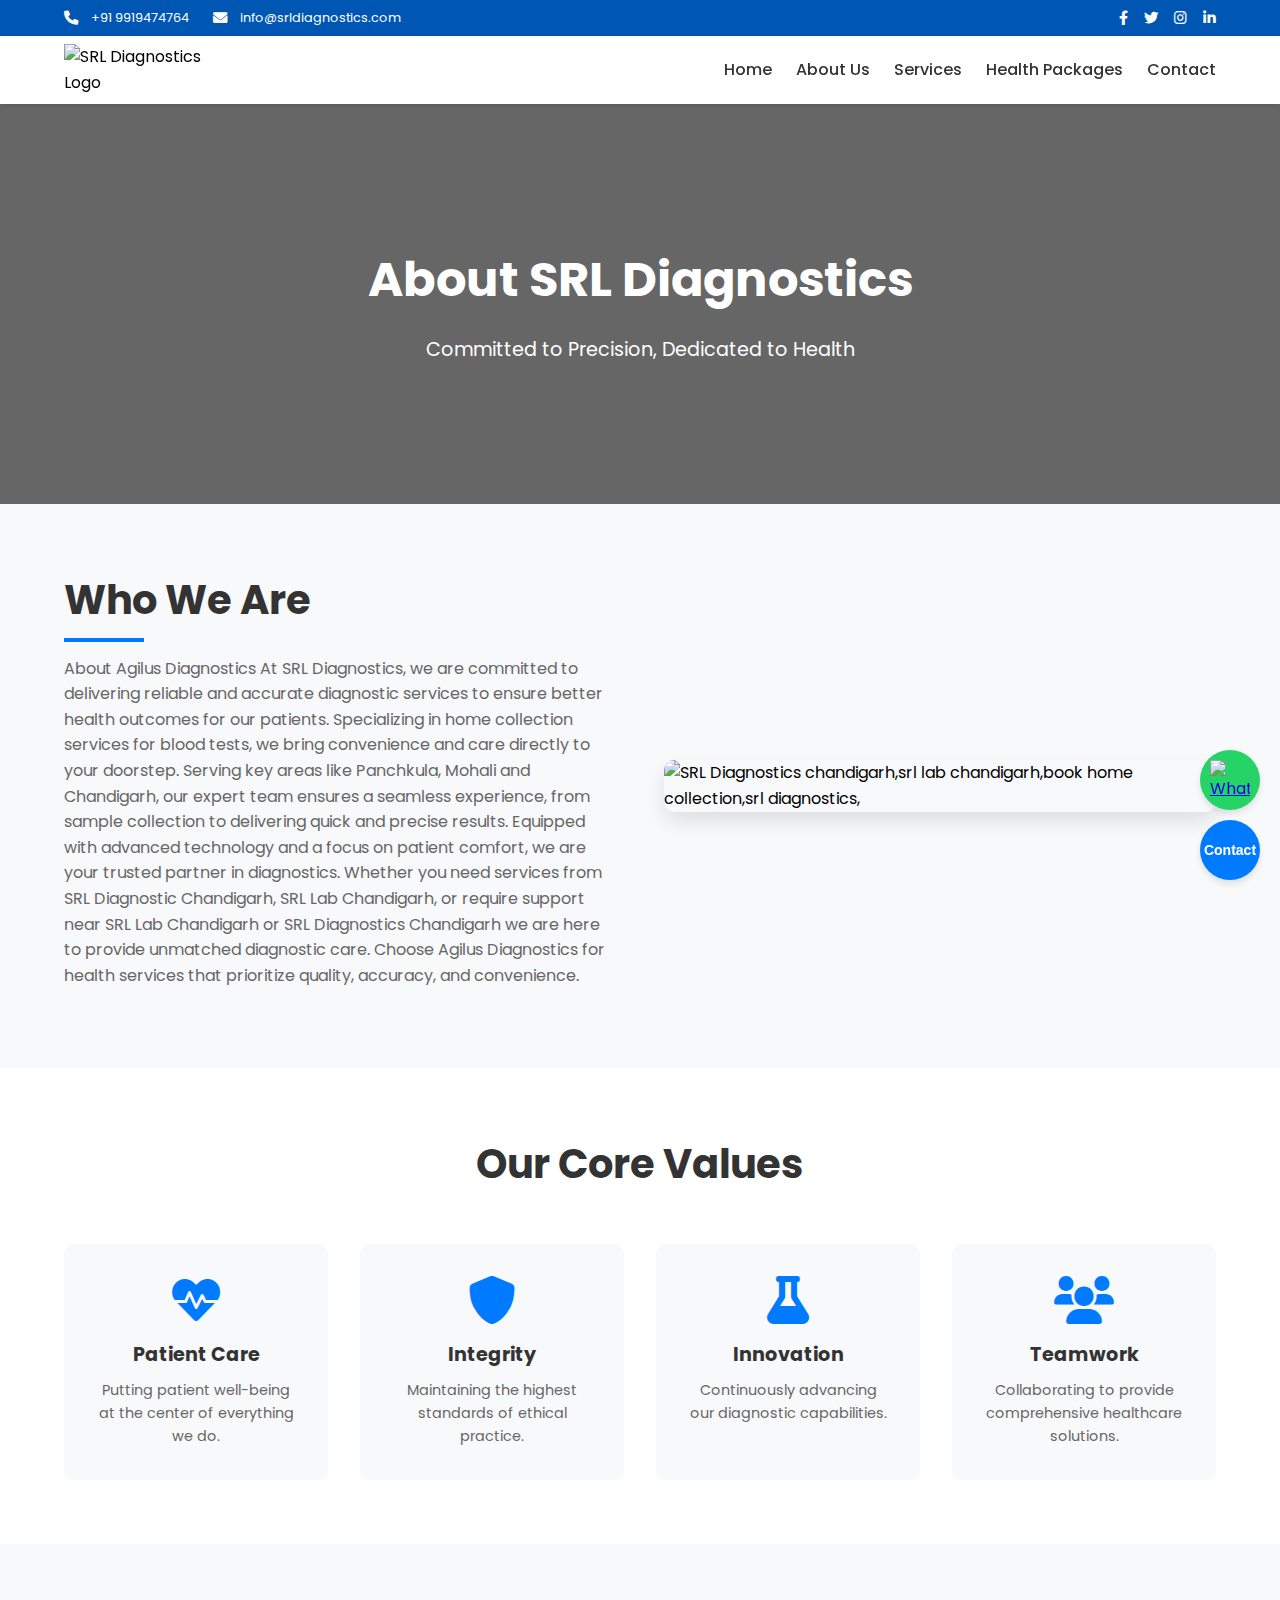
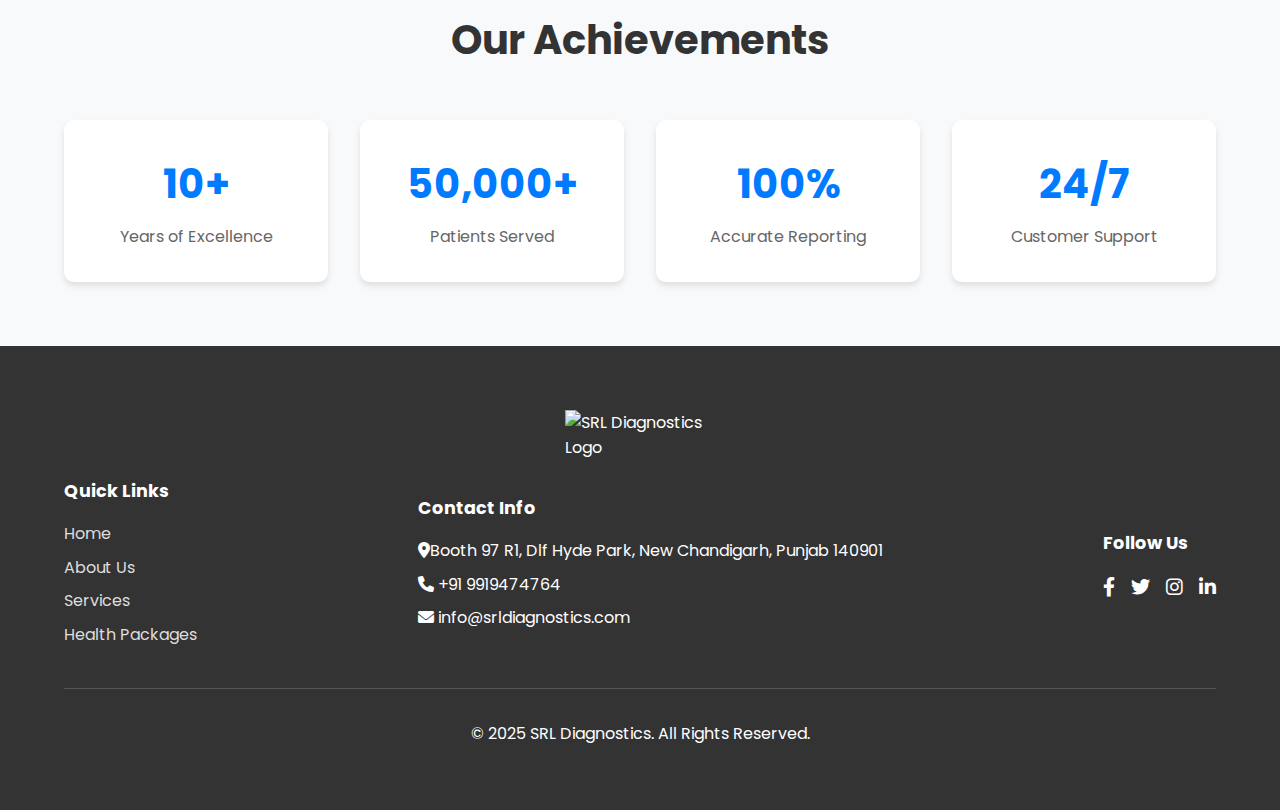
==== about.html @ 5b449fba "Add files via upload" ====
<!DOCTYPE html>
<html lang="en">
<head>
    <meta charset="UTF-8">
    <meta name="viewport" content="width=device-width, initial-scale=1.0">
    <title>About SRL Diagnostics</title>
    <link rel="shortcut icon" href="./Images/logo.jpg" type="image/x-icon">
    <link rel="stylesheet" href="styles.css">
    <link rel="stylesheet" href="https://cdnjs.cloudflare.com/ajax/libs/font-awesome/6.0.0/css/all.min.css">
    <link href="https://fonts.googleapis.com/css2?family=Poppins:wght@300;400;500;600;700&display=swap" rel="stylesheet">
</head>
<body>
    <div class="floating-buttons">
        <!-- WhatsApp Button -->
        <a href="https://wa.me/917007724535" target="_blank" class="floating-button whatsapp" title="Chat on WhatsApp">
          <img src="https://img.icons8.com/fluency/48/000000/whatsapp.png" alt="WhatsApp">
        </a>
      
        <!-- Contact Button -->
        <button  href="tel:+917007724535" class="floating-button contact" title="Contact Us">
          Contact
        </button>
      </div>
      
    <div class="top-bar">
        <div class="contact-info">
            <span><i class="fas fa-phone"></i> +91 9919474764</span>
            <span><i class="fas fa-envelope"></i> info@srldiagnostics.com</span>
        </div>
        <div class="social-icons">
            <a href="#"><i class="fab fa-facebook-f"></i></a>
            <a href="#"><i class="fab fa-twitter"></i></a>
            <a href="#"><i class="fab fa-instagram"></i></a>
            <a href="#"><i class="fab fa-linkedin-in"></i></a>
        </div>
    </div>

    <nav class="navbar">
        <div class="logo">
            <img src="./Images/logo.jpg" alt="SRL Diagnostics Logo">
        </div>
        <div class="nav-links">
            <ul>
                <li><a href="index.html">Home</a></li>
                <li><a href="about.html" class="active">About Us</a></li>
                <li><a href="services.html">Services</a></li>
                <li><a href="#packages">Health Packages</a></li>
                <li><a href="contact.html">Contact</a></li>
            </ul>
        </div>
        <div class="hamburger">
            <div class="bar"></div>
            <div class="bar"></div>
            <div class="bar"></div>
        </div>
    </nav>

    <section class="about-hero">
        <div class="about-hero-content">
            <h1>About SRL Diagnostics</h1>
            <p>Committed to Precision, Dedicated to Health</p>
        </div>
    </section>

    <section class="about-intro">
        <div class="about-content">
            <div class="about-text">
                <h2>Who We Are</h2>
                <p>About Agilus Diagnostics

                    At SRL Diagnostics, we are committed to delivering reliable and accurate diagnostic services to ensure better health outcomes for our patients. Specializing in home collection services for blood tests, we bring convenience and care directly to your doorstep.
                    
                    Serving key areas like Panchkula, Mohali and Chandigarh, our expert team ensures a seamless experience, from sample collection to delivering quick and precise results. Equipped with advanced technology and a focus on patient comfort, we are your trusted partner in diagnostics.
                    
                    Whether you need services from SRL Diagnostic Chandigarh, SRL Lab Chandigarh, or require support near SRL Lab Chandigarh or SRL Diagnostics Chandigarh we are here to provide unmatched diagnostic care. Choose Agilus Diagnostics for health services that prioritize quality, accuracy, and convenience.</p>
            </div>
            <div class="about-image">
                <img src="./Images/WhatsApp Image 2025-03-01 at 3.21.37 PM.jpeg" alt="SRL Diagnostics chandigarh,srl lab chandigarh,book home collection,srl diagnostics,">
            </div>
        </div>
    </section>

    <section class="about-values">
        <div class="values-container">
            <h2>Our Core Values</h2>
            <div class="values-grid">
                <div class="value-item">
                    <i class="fas fa-heartbeat"></i>
                    <h3>Patient Care</h3>
                    <p>Putting patient well-being at the center of everything we do.</p>
                </div>
                <div class="value-item">
                    <i class="fas fa-shield-alt"></i>
                    <h3>Integrity</h3>
                    <p>Maintaining the highest standards of ethical practice.</p>
                </div>
                <div class="value-item">
                    <i class="fas fa-flask"></i>
                    <h3>Innovation</h3>
                    <p>Continuously advancing our diagnostic capabilities.</p>
                </div>
                <div class="value-item">
                    <i class="fas fa-users"></i>
                    <h3>Teamwork</h3>
                    <p>Collaborating to provide comprehensive healthcare solutions.</p>
                </div>
            </div>
        </div>
    </section>

    <section class="about-achievements">
        <div class="achievements-container">
            <h2>Our Achievements</h2>
            <div class="achievements-grid">
                <div class="achievement-item">
                    <h3>10+</h3>
                    <p>Years of Excellence</p>
                </div>
                <div class="achievement-item">
                    <h3>50,000+</h3>
                    <p>Patients Served</p>
                </div>
                <div class="achievement-item">
                    <h3>100%</h3>
                    <p>Accurate Reporting</p>
                </div>
                <div class="achievement-item">
                    <h3>24/7</h3>
                    <p>Customer Support</p>
                </div>
            </div>
        </div>
    </section>

    <footer class="site-footer">
        <div class="footer-content">
            <div class="footer-logo">
                <img href="index.html" src="./Images/logo.jpg" alt="SRL Diagnostics Logo">
            </div>
            <div class="footer-links">
                <div class="footer-column">
                    <h4>Quick Links</h4>
                    <ul>
                        <li><a href="index.html">Home</a></li>
                        <li><a href="about.html">About Us</a></li>
                        <li><a href="services.html">Services</a></li>
                        <li><a href="#packages">Health Packages</a></li>
                    </ul>
                </div>
                <div class="footer-column">
                    <h4>Contact Info</h4>
                    <ul>
                        <li><i class="fas fa-map-marker-alt"></i>Booth 97 R1, Dlf Hyde Park, New Chandigarh, Punjab 140901</li>
                        <li><i class="fas fa-phone"></i> +91 9919474764</li>
                        <li><i class="fas fa-envelope"></i> info@srldiagnostics.com</li>
                    </ul>
                </div>
                <div class="footer-column">
                    <h4>Follow Us</h4>
                    <div class="social-links">
                        <a href="#"><i class="fab fa-facebook-f"></i></a>
                        <a href="#"><i class="fab fa-twitter"></i></a>
                        <a href="#"><i class="fab fa-instagram"></i></a>
                        <a href="#"><i class="fab fa-linkedin-in"></i></a>
                    </div>
                </div>
            </div>
            <div class="footer-bottom">
                <p>&copy; 2025 SRL Diagnostics. All Rights Reserved.</p>
            </div>
        </div>
    </footer>

    <script src="script.js"></script>
</body>
</html>
---- styles.css ----
/* About Page Styles */
.about-hero {
    background: linear-gradient(rgba(0,0,0,0.6), rgba(0,0,0,0.6)), url('https://images.unsplash.com/photo-1583911860205-72f8ac8ddcbe?q=80&w=1470&auto=format&fit=crop&ixlib=rb-4.0.3&ixid=M3wxMjA3fDB8MHxwaG90by1wYWdlfHx8fGVufDB8fHx8fA%3D%3D');
    background-size: cover;
    background-position: center;
    color: white;
    text-align: center;
    padding: 4rem 0;
    display: flex;
    align-items: center;
    justify-content: center;
    height: 400px;
}

.about-hero-content {
    max-width: 800px;
    text-align: center;
}

.about-hero h1 {
    font-size: 3rem;
    margin-bottom: 1rem;
}

.about-hero p {
    font-size: 1.2rem;
}

.about-intro {
    padding: 4rem 5%;
    background-color: #f8f9fa;
}

.about-content {
    display: flex;
    align-items: center;
    gap: 3rem;
    max-width: 1200px;
    margin: 0 auto;
}

.about-text {
    flex: 1;
}

.about-text h2 {
    font-size: 2.5rem;
    color: #333;
    margin-bottom: 1.5rem;
    position: relative;
}

.about-text h2::after {
    content: '';
    position: absolute;
    left: 0;
    bottom: -10px;
    width: 80px;
    height: 4px;
    background-color: #007bff;
}

.about-text p {
    color: #666;
    margin-bottom: 1rem;
    line-height: 1.6;
}

.about-image {
    flex: 1;
}

.about-image img {
    width: 100%;
    height: auto;
    border-radius: 10px;
    box-shadow: 0 10px 20px rgba(0,0,0,0.1);
}

.about-values {
    padding: 4rem 5%;
    background-color: white;
}

.values-container h2 {
    text-align: center;
    margin-bottom: 3rem;
    font-size: 2.5rem;
    color: #333;
}

.values-grid {
    display: grid;
    grid-template-columns: repeat(4, 1fr);
    gap: 2rem;
    max-width: 1200px;
    margin: 0 auto;
}

.value-item {
    text-align: center;
    padding: 2rem;
    background-color: #f8f9fa;
    border-radius: 10px;
    transition: transform 0.3s ease, box-shadow 0.3s ease;
}

.value-item:hover {
    transform: translateY(-10px);
    box-shadow: 0 10px 20px rgba(0,0,0,0.1);
}

.value-item i {
    font-size: 3rem;
    color: #007bff;
    margin-bottom: 1rem;
}

.value-item h3 {
    font-size: 1.2rem;
    color: #333;
    margin-bottom: 0.5rem;
}

.value-item p {
    color: #666;
    font-size: 0.9rem;
}

.about-achievements {
    padding: 4rem 5%;
    background-color: #f8f9fa;
}

.achievements-container h2 {
    text-align: center;
    margin-bottom: 3rem;
    font-size: 2.5rem;
    color: #333;
}

.achievements-grid {
    display: grid;
    grid-template-columns: repeat(4, 1fr);
    gap: 2rem;
    max-width: 1200px;
    margin: 0 auto;
}

.achievement-item {
    text-align: center;
    padding: 2rem;
    background-color: white;
    border-radius: 10px;
    box-shadow: 0 4px 6px rgba(0,0,0,0.1);
    transition: transform 0.3s ease;
}

.achievement-item:hover {
    transform: translateY(-10px);
}

.achievement-item h3 {
    font-size: 2.5rem;
    color: #007bff;
    margin-bottom: 0.5rem;
}

.achievement-item p {
    color: #666;
    font-size: 1rem;
}

.site-footer {
    background-color: #333;
    color: white;
    padding: 4rem 5%;
}

.footer-content {
    max-width: 1200px;
    margin: 0 auto;
}
.footer-logo{
    display: flex;
    align-items: center;
    justify-content: center
}

.footer-logo img {
    cursor: pointer;
    max-width: 150px;
    margin-bottom: 1rem;
}
/* Floating Buttons Container */
.floating-buttons {
    position: fixed;
    bottom: 20px;
    right: 20px;
    display: flex;
    flex-direction: column;
    gap: 10px;
    z-index: 1000;
  }
  
  /* Floating Button Styles */
  .floating-button {
    width: 60px;
    height: 60px;
    border-radius: 50%;
    background-color: #25D366;
    display: flex;
    justify-content: center;
    align-items: center;
    box-shadow: 0 4px 6px rgba(0, 0, 0, 0.1);
    border: none;
    cursor: pointer;
    animation: float 2s infinite ease-in-out;
  }
  
  .floating-button img {
    width: 40px;
    height: 40px;
  }
  
  .floating-button.contact {
    background-color: #007BFF;
    color: white;
    font-size: 14px;
    font-weight: bold;
  }
  
  /* Floating Animation */
  @keyframes float {
    0%, 100% {
      transform: translateY(0);
    }
    50% {
      transform: translateY(-5px);
    }
  }
  
.footer-links {
    display: flex;
    align-items: center;
    justify-content: space-between;
    margin-bottom: 2rem;
}

.footer-column h4 {
    margin-bottom: 1rem;
    font-size: 1.1rem;
}

.footer-column ul {
    list-style: none;
    padding: 0;
}

.footer-column ul li {
    margin-bottom: 0.5rem;
}

.footer-column a {
    color: #ddd;
    text-decoration: none;
    transition: color 0.3s ease;
}

.footer-column a:hover {
    color: white;
}

.social-links {
    display: flex;
    gap: 1rem;
}

.social-links a {
    color: white;
    font-size: 1.2rem;
}

.footer-bottom {
    text-align: center;
    padding-top: 2rem;
    border-top: 1px solid #555;
}

/* Responsive Design for About Page */
@media (max-width: 992px) {
    .about-content,
    .values-grid,
    .achievements-grid,
    .footer-links {
        flex-direction: column;
        text-align: center;
    }

    .values-grid,
    .achievements-grid {
        grid-template-columns: 1fr 1fr;
    }

    .about-hero h1 {
        font-size: 2.5rem;
    }
}

@media (max-width: 576px) {
    .values-grid,
    .achievements-grid {
        grid-template-columns: 1fr;
    }

    .about-hero {
        height: 250px;
    }

    .about-hero h1 {
        font-size: 2rem;
    }

    .footer-links {
        flex-direction: column;
    }
}

* {
    margin: 0;
    padding: 0;
    box-sizing: border-box;
}

body {
    font-family: 'Poppins', sans-serif;
    overflow-x: hidden;
    line-height: 1.6;
}

/* Responsive Breakpoints */
/* Small devices (landscape phones, 576px and up) */
@media (max-width: 576px) {
    .top-bar {
        flex-direction: column;
        text-align: center;
        padding: 0.5rem 2%;
    }

    .contact-info {
        flex-direction: column;
        gap: 0.5rem;
        margin-bottom: 0.5rem;
    }

    .social-icons {
        justify-content: center;
    }
}

/* Top Bar Styles */
.top-bar {
    background-color: #0056b3; /* Slightly darker blue for better contrast */
    color: white;
    display: flex;
    justify-content: space-between;
    align-items: center;
    padding: 0.5rem 5%;
    font-size: 0.8rem;
    width: 100%;
    z-index: 1001;
}

.contact-info {
    display: flex;
    gap: 1.5rem;
    align-items: center;
    flex-wrap: wrap;
}

.contact-info span {
    display: flex;
    align-items: center;
    gap: 0.5rem;
}

.contact-info i {
    margin-right: 0.3rem;
    font-size: 0.9rem;
}

.social-icons {
    display: flex;
    gap: 1rem;
    align-items: center;
}

.social-icons a {
    color: white;
    text-decoration: none;
    transition: color 0.3s ease;
    display: flex;
    align-items: center;
    font-size: 0.9rem;
}

.social-icons a:hover {
    color: #f0f0f0;
}

/* Navbar Styles */
.navbar {
    display: flex;
    justify-content: space-between;
    align-items: center;
    padding: 0.5rem 5%;
    background: white;
    box-shadow: 0 2px 5px rgba(0,0,0,0.1);
    position: sticky;
    width: 100%;
    top: 0;
    z-index: 1000;
}

.logo img {
    cursor: pointer;
    max-width: 150px;
    height: auto;
}

.nav-links ul {
    display: flex;
    list-style: none;
    gap: 1.5rem;
    align-items: center;
    margin: 0;
}

.nav-links a {
    text-decoration: none;
    color: #333;
    font-weight: 500;
    font-size: 1rem;
    transition: color 0.3s ease;
}

.nav-links a:hover {
    color: #007bff;
}

.hamburger {
    display: none;
    cursor: pointer;
    flex-direction: column;
}

.bar {
    width: 25px;
    height: 3px;
    background: #333;
    margin: 3px 0;
    transition: all 0.3s ease;
}

/* Slider Styles */
.slider {
    margin-top: 0;
    position: relative;
    width: 100%;
    height: 500px;
    overflow: hidden;
}

.slides {
    display: flex;
    width: 300%;
    height: 100%;
    transition: transform 0.5s ease-in-out;
}

.slide {
    width: 33.33%;
    height: 100%;
}

.slide img {
    width: 100%;
    height: 100%;
    object-fit: cover;
}

.slider-btn {
    position: absolute;
    top: 50%;
    transform: translateY(-50%);
    background: rgba(255, 255, 255, 0.5);
    border: none;
    padding: 1rem;
    cursor: pointer;
    font-size: 1.5rem;
    transition: background 0.3s ease;
    z-index: 10;
}

.slider-btn:hover {
    background: rgba(255, 255, 255, 0.8);
}

.prev {
    left: 1rem;
}

.next {
    right: 1rem;
}

.dots {
    position: absolute;
    bottom: 1rem;
    left: 50%;
    transform: translateX(-50%);
    display: flex;
    gap: 0.5rem;
}

.dot {
    width: 10px;
    height: 10px;
    border-radius: 50%;
    background: rgba(255, 255, 255, 0.5);
    cursor: pointer;
}

.dot.active {
    background: white;
}

/* Responsive Design */
@media (max-width: 992px) {
    .navbar {
        flex-wrap: nowrap;
        justify-content: space-between;
        align-items: center;
        padding: 0.5rem 3%;
    }

    .logo {
        flex-shrink: 0;
    }

    .hamburger {
        display: flex;
        order: 3;
    }

    .nav-links {
        display: none;
        width: 100%;
        order: 2;
        flex-basis: 100%;
        max-height: 0;
        overflow: hidden;
        transition: max-height 0.3s ease;
    }

    .nav-links.mobile-menu-active {
        display: block;
        max-height: 500px;
        transition: max-height 0.3s ease-in-out;
    }

    .nav-links ul {
        flex-direction: column;
        align-items: center;
        width: 100%;
    }

    .nav-links li {
        width: 100%;
        text-align: center;
        padding: 0.5rem 0;
    }
}

@media (max-width: 768px) {
    .navbar {
        padding: 0.5rem 2%;
    }

    .logo img {
        max-width: 120px;
    }
}

@media (max-width: 576px) {
    .top-bar {
        flex-direction: column;
        text-align: center;
        padding: 0.5rem 2%;
    }

    .contact-info {
        flex-direction: column;
        gap: 0.5rem;
        margin-bottom: 0.5rem;
    }

    .social-icons {
        justify-content: center;
    }
}

/* Welcome Section Styles */
.welcome-section {
    padding: 4rem 5%;
    background-color: #f8f9fa;
}

.welcome-content {
    display: flex;
    align-items: center;
    gap: 3rem;
    max-width: 1200px;
    margin: 0 auto;
}

.welcome-text {
    flex: 1;
}

.welcome-text h2 {
    font-size: 2.5rem;
    color: #333;
    margin-bottom: 1.5rem;
    position: relative;
}

.welcome-text h2::after {
    content: '';
    position: absolute;
    left: 0;
    bottom: -10px;
    width: 80px;
    height: 4px;
    background-color: #007bff;
}

.welcome-text > p {
    color: #666;
    margin-bottom: 2rem;
    line-height: 1.6;
}

.welcome-highlights {
    display: flex;
    justify-content: space-between;
    margin-bottom: 2rem;
}

.highlight {
    text-align: center;
    padding: 1rem;
    width: 30%;
    background-color: white;
    border-radius: 8px;
    box-shadow: 0 4px 6px rgba(0,0,0,0.1);
    transition: transform 0.3s ease;
}

.highlight:hover {
    transform: translateY(-10px);
}

.highlight i {
    font-size: 3rem;
    color: #007bff;
    margin-bottom: 1rem;
}

.highlight h3 {
    font-size: 1.2rem;
    color: #333;
    margin-bottom: 0.5rem;
}

.highlight p {
    font-size: 0.9rem;
    color: #666;
}

.btn-primary {
    display: inline-block;
    padding: 0.75rem 1.5rem;
    background-color: #007bff;
    color: white;
    text-decoration: none;
    border-radius: 5px;
    transition: background-color 0.3s ease;
}

.btn-primary:hover {
    background-color: #0056b3;
}

.welcome-image {
    flex: 1;
}

.welcome-image img {
    width: 80%;
    height: auto;
    border-radius: 10px;
    margin-left: 5vw;
    box-shadow: 0 10px 20px rgba(0,0,0,0.1);
}

/* Responsive Design for Welcome Section */
@media (max-width: 992px) {
    .welcome-content {
        flex-direction: column;
        text-align: center;
    }

    .welcome-highlights {
        flex-direction: column;
        align-items: center;
    }

    .highlight {
        width: 100%;
        max-width: 400px;
        margin-bottom: 1rem;
    }

    .welcome-text h2::after {
        left: 50%;
        transform: translateX(-50%);
    }
}

@media (max-width: 576px) {
    .welcome-section {
        padding: 2rem 3%;
    }

    .welcome-text h2 {
        font-size: 2rem;
    }
}

/* Fullscreen Navbar Styles */
.fullscreen-nav {
    position: fixed;
    top: -100%;
    left: 0;
    width: 100%;
    height: 100%;
    background-color: #007bff;
    z-index: 2000;
    transition: top 0.5s ease;
    display: flex;
    flex-direction: column;
    justify-content: center;
    align-items: center;
    text-align: center;
    overflow-y: auto;
}

.fullscreen-nav.active {
    top: 0;
}

.close-nav {
    position: absolute;
    top: 20px;
    right: 20px;
    background: none;
    border: none;
    color: white;
    font-size: 3rem;
    cursor: pointer;
    z-index: 2001;
}

.fullscreen-nav-content {
    display: flex;
    flex-direction: column;
    align-items: center;
    justify-content: center;
    height: 100%;
}

.fullscreen-nav-content ul {
    list-style: none;
    padding: 0;
    margin: 0;
}

.fullscreen-nav-content ul li {
    margin: 1rem 0;
}

.fullscreen-nav-content ul li a {
    color: white;
    text-decoration: none;
    font-size: 2rem;
    font-weight: 300;
    transition: color 0.3s ease;
}

.fullscreen-nav-content ul li a:hover {
    color: #f0f0f0;
}

.fullscreen-nav-contact {
    margin-top: 2rem;
    text-align: center;
    color: white;
}

.fullscreen-nav-contact p {
    margin: 0.5rem 0;
    font-size: 1rem;
}

.fullscreen-nav-contact p i {
    margin-right: 0.5rem;
}

.fullscreen-social-icons {
    margin-top: 1rem;
    display: flex;
    justify-content: center;
    gap: 1.5rem;
}

.fullscreen-social-icons a {
    color: white;
    font-size: 1.5rem;
    transition: color 0.3s ease;
}

.fullscreen-social-icons a:hover {
    color: #f0f0f0;
}

/* Services Section Styles */
.services-section {
    padding: 4rem 5%;
    background-color: #f8f9fa;
}

.services-container {
    max-width: 1200px;
    margin: 0 auto;
    text-align: center;
}

.services-container h2 {
    font-size: 2.5rem;
    color: #333;
    margin-bottom: 1rem;
}

.services-subtitle {
    color: #666;
    font-size: 1.1rem;
    margin-bottom: 3rem;
}

.services-grid {
    display: grid;
    grid-template-columns: repeat(3, 1fr);
    gap: 2rem;
}

.service-card {
    background-color: white;
    padding: 2.5rem 1.5rem;
    border-radius: 10px;
    box-shadow: 0 10px 20px rgba(0,0,0,0.1);
    transition: transform 0.3s ease, box-shadow 0.3s ease;
    text-align: center;
}

.service-card:hover {
    transform: translateY(-10px);
    box-shadow: 0 15px 25px rgba(0,0,0,0.15);
}

.service-icon {
    font-size: 3rem;
    color: #007bff;
    margin-bottom: 1.5rem;
    display: flex;
    justify-content: center;
    align-items: center;
}

.service-card h3 {
    font-size: 1.3rem;
    color: #333;
    margin-bottom: 1rem;
}

.service-card p {
    color: #666;
    margin-bottom: 1.5rem;
    line-height: 1.6;
}

.service-link {
    display: inline-flex;
    align-items: center;
    color: #007bff;
    text-decoration: none;
    font-weight: 500;
    transition: color 0.3s ease;
}

.service-link i {
    margin-left: 0.5rem;
    transition: transform 0.3s ease;
}

.service-link:hover {
    color: #0056b3;
}

.service-link:hover i {
    transform: translateX(5px);
}

/* Responsive Design for Services Section */
@media (max-width: 992px) {
    .services-grid {
        grid-template-columns: repeat(2, 1fr);
    }
}

@media (max-width: 576px) {
    .services-grid {
        grid-template-columns: 1fr;
    }

    .services-container h2 {
        font-size: 2rem;
    }

    .services-subtitle {
        font-size: 1rem;
    }
}

/* Services Page Styles */
.services-hero {
    background: linear-gradient(rgba(0,0,0,0.6), rgba(0,0,0,0.6)), url('https://plus.unsplash.com/premium_photo-1682145288913-979906a9ebc8?q=80&w=1470&auto=format&fit=crop&ixlib=rb-4.0.3&ixid=M3wxMjA3fDB8MHxwaG90by1wYWdlfHx8fGVufDB8fHx8fA%3D%3D');
    background-size: cover;
    background-position: center;
    color: white;
    display: flex;
    align-items: center;
    justify-content: center;
    text-align: center;
    padding: 6rem 0;
}

.services-hero-content {
    max-width: 800px;
    text-align: center;
}

.services-hero h1 {
    font-size: 3rem;
    margin-bottom: 1rem;
}

.services-hero p {
    font-size: 1.2rem;
}

.services-detailed {
    padding: 4rem 5%;
    background-color: #f8f9fa;
}

.services-detailed-container {
    max-width: 1200px;
    margin: 0 auto;
}

.service-detail {
    display: flex;
    align-items: flex-start;
    margin-bottom: 4rem;
    background-color: white;
    border-radius: 10px;
    box-shadow: 0 10px 20px rgba(0,0,0,0.1);
    overflow: hidden;
}

.service-detail-icon {
    background-color: #007bff;
    color: white;
    display: flex;
    align-items: center;
    justify-content: center;
    width: 150px;
    font-size: 3rem;
    padding: 2rem;
}

.service-detail-content {
    flex: 1;
    padding: 2.5rem;
}

.service-detail-content h2 {
    color: #333;
    margin-bottom: 1.5rem;
    font-size: 2rem;
    position: relative;
}

.service-detail-content h2::after {
    content: '';
    position: absolute;
    left: 0;
    bottom: -10px;
    width: 80px;
    height: 4px;
    background-color: #007bff;
}

.service-detail-content > p {
    color: #666;
    line-height: 1.6;
    margin-bottom: 2rem;
}

.service-detail-features,
.service-detail-tests {
    margin-top: 2rem;
}

.service-detail-features h3,
.service-detail-tests h3 {
    color: #333;
    margin-bottom: 1rem;
    font-size: 1.3rem;
}

.service-detail-features ul,
.service-detail-tests ul {
    list-style-type: none;
    padding: 0;
}

.service-detail-features ul li,
.service-detail-tests ul li {
    color: #666;
    margin-bottom: 0.5rem;
    padding-left: 1.5rem;
    position: relative;
}

.service-detail-features ul li::before,
.service-detail-tests ul li::before {
    content: '✓';
    color: #007bff;
    position: absolute;
    left: 0;
}

.tests-grid {
    display: grid;
    grid-template-columns: repeat(2, 1fr);
    gap: 1.5rem;
}

.test-category h4 {
    color: #333;
    margin-bottom: 0.75rem;
    font-size: 1.1rem;
}

.test-category ul {
    list-style-type: disc;
    padding-left: 1.5rem;
}

.test-category ul li {
    color: #666;
    margin-bottom: 0.25rem;
}

.cta-section {
    background-color: #007bff;
    color: white;
    text-align: center;
    padding: 4rem 5%;
}

.cta-content {
    max-width: 800px;
    margin: 0 auto;
}

.cta-content h2 {
    font-size: 2.5rem;
    margin-bottom: 1rem;
}

.cta-content p {
    font-size: 1.1rem;
    margin-bottom: 2rem;
}

/* Responsive Design for Services Page */
@media (max-width: 992px) {
    .service-detail {
        flex-direction: column;
    }

    .service-detail-icon {
        width: 100%;
        padding: 1.5rem;
        justify-content: center;
    }

    .tests-grid {
        grid-template-columns: 1fr;
    }
}

@media (max-width: 576px) {
    .services-hero h1 {
        font-size: 2.5rem;
    }

    .services-hero p {
        font-size: 1rem;
    }

    .service-detail-content h2 {
        font-size: 1.8rem;
    }

    .cta-content h2 {
        font-size: 2rem;
    }
}

/* Floating Contact Buttons */
.floating-contact-buttons {
    position: fixed;
    bottom: 20px;
    right: 20px;
    display: flex;
    flex-direction: column;
    z-index: 1000;
}

.floating-btn {
    display: flex;
    align-items: center;
    justify-content: center;
    width: 60px;
    height: 60px;
    border-radius: 50%;
    color: white;
    text-decoration: none;
    margin: 10px 0;
    box-shadow: 0 4px 10px rgba(0,0,0,0.2);
    transition: transform 0.3s ease, box-shadow 0.3s ease;
}

.floating-btn:hover {
    transform: scale(1.1);
    box-shadow: 0 6px 15px rgba(0,0,0,0.3);
}

.call-btn {
    background-color: #007bff;
}

.whatsapp-btn {
    background-color: #25D366;
}

.floating-btn i {
    font-size: 24px;
}

/* Contact Page Styles */
.contact-hero {
    background: linear-gradient(rgba(0,0,0,0.6), rgba(0,0,0,0.6)), url('https://images.unsplash.com/photo-1576091160550-2173dba999ef?q=80&w=1470&auto=format&fit=crop&ixlib=rb-4.0.3&ixid=M3wxMjA3fDB8MHxwaG90by1wYWdlfHx8fGVufDB8fHx8fA%3D%3D');
    background-size: cover;
    background-position: center;
    color: white;
    text-align: center;
    padding: 4rem 0;
    display: flex;
    align-items: center;
    justify-content: center;
    height: 400px;
}

.contact-hero-content {
    max-width: 800px;
    text-align: center;
}

.contact-hero h1 {
    font-size: 3rem;
    margin-bottom: 1rem;
}

.contact-hero p {
    font-size: 1.2rem;
}

.contact-section {
    padding: 4rem 5%;
    background-color: #f8f9fa;
}

.contact-container {
    display: flex;
    max-width: 1200px;
    margin: 0 auto;
    gap: 3rem;
}

.contact-info-block {
    flex: 1;
    background-color: white;
    padding: 2rem;
    border-radius: 10px;
    box-shadow: 0 10px 20px rgba(0,0,0,0.1);
}

.contact-details h2 {
    font-size: 2rem;
    color: #333;
    margin-bottom: 2rem;
    position: relative;
}

.contact-details h2::after {
    content: '';
    position: absolute;
    left: 0;
    bottom: -10px;
    width: 80px;
    height: 4px;
    background-color: #007bff;
}

.contact-detail {
    display: flex;
    align-items: center;
    margin-bottom: 1.5rem;
    gap: 1rem;
}

.contact-detail i {
    font-size: 2rem;
    color: #007bff;
    min-width: 50px;
    text-align: center;
}

.contact-detail div h3 {
    font-size: 1.1rem;
    color: #333;
    margin-bottom: 0.5rem;
}

.contact-detail div p {
    color: #666;
    margin: 0;
}

.contact-form-block {
    flex: 1;
    background-color: white;
    padding: 2rem;
    border-radius: 10px;
    box-shadow: 0 10px 20px rgba(0,0,0,0.1);
}

.contact-form-block h2 {
    font-size: 2rem;
    color: #333;
    margin-bottom: 2rem;
    position: relative;
}

.contact-form-block h2::after {
    content: '';
    position: absolute;
    left: 0;
    bottom: -10px;
    width: 80px;
    height: 4px;
    background-color: #007bff;
}

.contact-form .form-group {
    margin-bottom: 1.5rem;
}

.contact-form label {
    display: block;
    margin-bottom: 0.5rem;
    color: #333;
    font-weight: 500;
}

.contact-form input,
.contact-form textarea {
    width: 100%;
    padding: 0.75rem;
    border: 1px solid #ddd;
    border-radius: 5px;
    font-size: 1rem;
}

.contact-form textarea {
    resize: vertical;
}

.contact-map {
    padding: 4rem 5%;
    background-color: #f8f9fa;
}

.contact-map h2 {
    text-align: center;
    margin-bottom: 2rem;
    font-size: 2.5rem;
    color: #333;
}

.map-container {
    max-width: 1200px;
    margin: 0 auto;
    border-radius: 10px;
    overflow: hidden;
    box-shadow: 0 10px 20px rgba(0,0,0,0.1);
}

@media (max-width: 768px) {
    .contact-container {
        flex-direction: column;
    }

    .contact-info-block,
    .contact-form-block {
        margin-bottom: 2rem;
    }
}

/* Animations and Transitions */
@keyframes fadeIn {
    from { opacity: 0; transform: translateY(20px); }
    to { opacity: 1; transform: translateY(0); }
}

@keyframes slideIn {
    from { opacity: 0; transform: translateX(-50px); }
    to { opacity: 1; transform: translateX(0); }
}

@keyframes scaleUp {
    from { transform: scale(0.9); opacity: 0; }
    to { transform: scale(1); opacity: 1; }
}

@keyframes pulse {
    0% { transform: scale(1); }
    50% { transform: scale(1.05); }
    100% { transform: scale(1); }
}

/* Global Animations */
.animate-fade-in {
    animation: fadeIn 1s ease-out;
}

.animate-slide-in {
    animation: slideIn 1s ease-out;
}

.animate-scale-up {
    animation: scaleUp 0.5s ease-out;
}

.hover-pulse:hover {
    animation: pulse 0.5s infinite;
}

/* Responsive Contact Page Styles */
@media (max-width: 768px) {
    .contact-container {
        flex-direction: column;
        padding: 2rem 5%;
    }

    .contact-info-block,
    .contact-form-block {
        width: 100%;
        margin-bottom: 2rem;
    }

    .contact-hero {
        height: 250px;
    }

    .contact-hero h1 {
        font-size: 2rem;
    }

    .contact-hero p {
        font-size: 1rem;
    }

    .contact-detail {
        flex-direction: column;
        text-align: center;
        margin-bottom: 2rem;
    }

    .contact-detail i {
        margin-bottom: 1rem;
    }
}

@media (max-width: 576px) {
    .contact-container {
        padding: 1rem 3%;
    }

    .contact-details h2,
    .contact-form-block h2 {
        font-size: 1.5rem;
    }

    .contact-form .form-group {
        margin-bottom: 1rem;
    }

    .contact-form input,
    .contact-form textarea {
        padding: 0.5rem;
    }
}

/* Hover and Interaction Styles */
.service-card,
.contact-detail,
.achievement-item,
.value-item {
    transition: all 0.3s ease;
}

.service-card:hover,
.contact-detail:hover,
.achievement-item:hover,
.value-item:hover {
    transform: translateY(-10px);
    box-shadow: 0 15px 25px rgba(0,0,0,0.1);
}

.btn-primary:hover {
    transform: translateY(-5px);
    box-shadow: 0 10px 20px rgba(0,0,0,0.2);
}

/* Floating Animation for Social Icons */
.social-icons a {
    transition: all 0.3s ease;
}

.social-icons a:hover {
    transform: translateY(-5px) rotate(360deg);
    color: #007bff;
}

/* Form Interaction Styles */
.contact-form input:focus,
.contact-form textarea:focus {
    outline: none;
    border-color: #007bff;
    box-shadow: 0 0 0 0.2rem rgba(0,123,255,0.25);
}

/* Responsive Typography */
@media (max-width: 768px) {
    html {
        font-size: 14px;
    }

    h1 {
        font-size: 2rem;
    }

    h2 {
        font-size: 1.5rem;
    }

    h3 {
        font-size: 1.2rem;
    }
}

/* Mobile Menu Styles */
@media (max-width: 768px) {
    .navbar {
        padding: 1rem 5%;
        position: relative;
    }

    .nav-links {
        display: none;
        max-height: 0;
        overflow: hidden;
        transition: max-height 0.3s ease;
    }

    .nav-links.mobile-menu-active {
        display: block;
        max-height: 500px;
        transition: max-height 0.3s ease-in-out;
    }

    .nav-links ul {
        flex-direction: column;
        align-items: stretch;
    }

    .nav-links ul li {
        width: 100%;
        text-align: center;
        padding: 1rem 0;
        border-bottom: 1px solid #eee;
    }

    .nav-links ul li:last-child {
        border-bottom: none;
    }

    .nav-links ul li a {
        display: block;
        width: 100%;
        padding: 0.5rem;
        color: #333;
        text-decoration: none;
        transition: background-color 0.3s ease;
    }

    .nav-links ul li a:hover,
    .nav-links ul li a.active {
        background-color: #f8f9fa;
        color: #007bff;
    }

    .hamburger {
        display: flex;
        flex-direction: column;
        justify-content: space-around;
        width: 30px;
        height: 25px;
        cursor: pointer;
    }

    .hamburger .bar {
        width: 100%;
        height: 3px;
        background-color: #333;
        transition: all 0.3s ease;
    }

    .hamburger.mobile-menu-active .bar:nth-child(1) {
        transform: rotate(45deg) translate(5px, 5px);
    }

    .hamburger.mobile-menu-active .bar:nth-child(2) {
        opacity: 0;
    }

    .hamburger.mobile-menu-active .bar:nth-child(3) {
        transform: rotate(-45deg) translate(5px, -5px);
    }
}
/* Adjusted styles for headings in service pages */
.test{
    padding: 4rem;
    
}
.our-services h1 {
    font-size: 2.5rem; /* Adjust if necessary */
    color: #000; /* Main website heading color */
    margin-bottom: 1rem;
    text-align: center;
}

.our-services h2 {
    font-size: 2rem; /* Adjust if necessary */
    color: #000; /* Main website subheading color */
    margin: 1.5rem 0;
}

.our-services h3 {
    font-size: 1.5rem; /* Adjust if necessary */
    color: #000; /* Main website tertiary heading color */
    margin: 1rem 0;
}

/* Adjusted styles for paragraphs in service pages */
.our-services p {
    font-size: 1rem; /* Adjust if necessary */
    color: #000; /* Main website paragraph color */
    line-height: 1.6;
    margin-bottom: 1rem;
    text-align: justify;
}
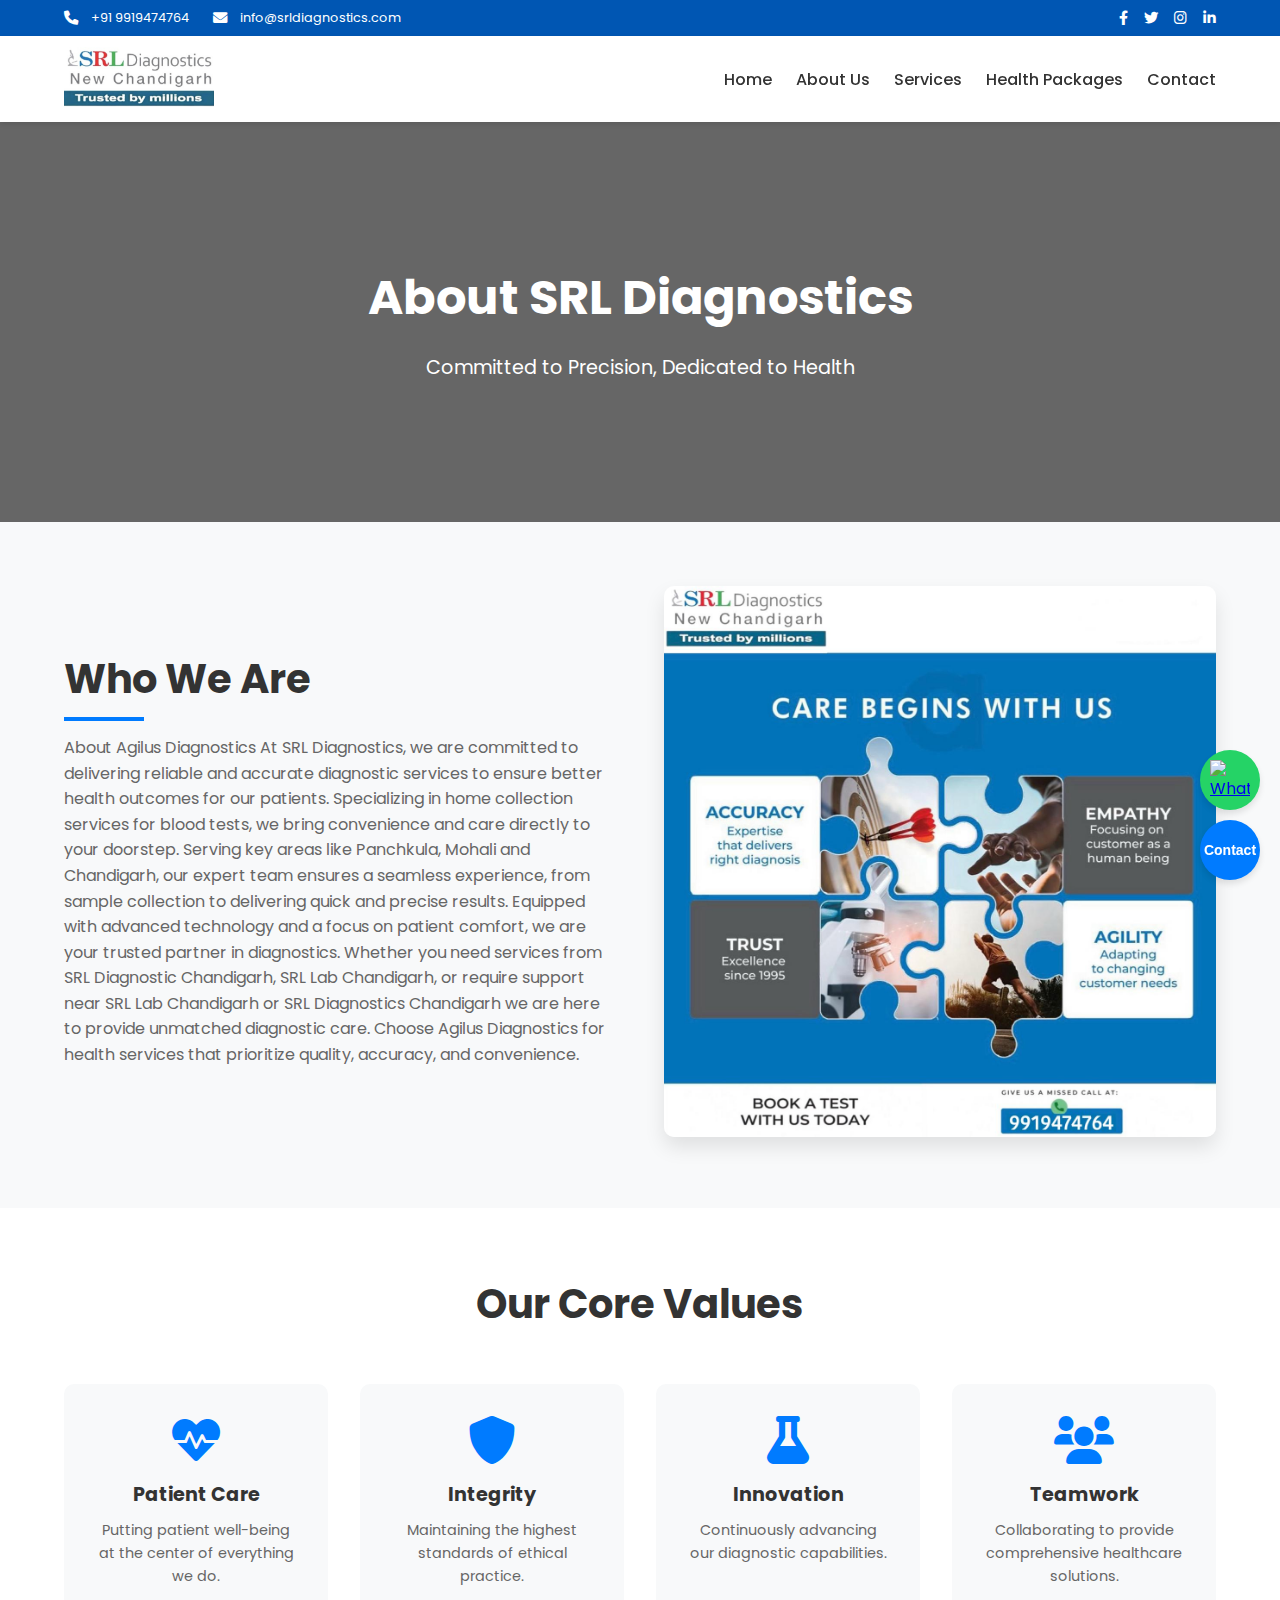
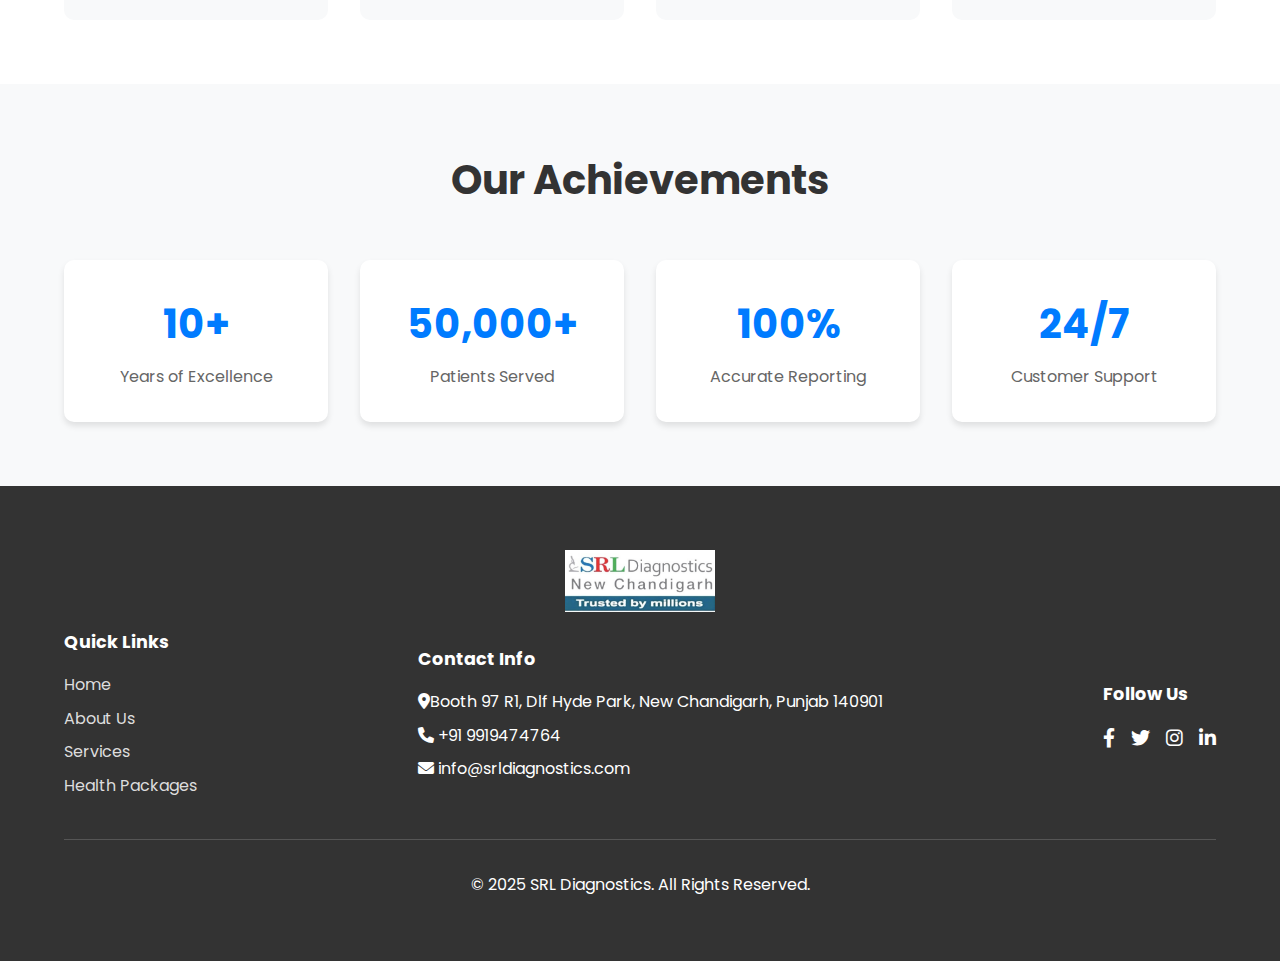
==== commit aa4f18bd: "logo fix" ====
--- a/about.html
+++ b/about.html
@@ -4,7 +4,7 @@
     <meta charset="UTF-8">
     <meta name="viewport" content="width=device-width, initial-scale=1.0">
     <title>About SRL Diagnostics</title>
-    <link rel="shortcut icon" href="./Images/logo.jpg" type="image/x-icon">
+    <link rel="shortcut icon" href="../logo.jpg" type="image/x-icon">
     <link rel="stylesheet" href="styles.css">
     <link rel="stylesheet" href="https://cdnjs.cloudflare.com/ajax/libs/font-awesome/6.0.0/css/all.min.css">
     <link href="https://fonts.googleapis.com/css2?family=Poppins:wght@300;400;500;600;700&display=swap" rel="stylesheet">
@@ -37,7 +37,7 @@
 
     <nav class="navbar">
         <div class="logo">
-            <img src="./Images/logo.jpg" alt="SRL Diagnostics Logo">
+            <img src="../logo.jpg" alt="SRL Diagnostics Logo">
         </div>
         <div class="nav-links">
             <ul>
@@ -75,7 +75,7 @@
                     Whether you need services from SRL Diagnostic Chandigarh, SRL Lab Chandigarh, or require support near SRL Lab Chandigarh or SRL Diagnostics Chandigarh we are here to provide unmatched diagnostic care. Choose Agilus Diagnostics for health services that prioritize quality, accuracy, and convenience.</p>
             </div>
             <div class="about-image">
-                <img src="./Images/WhatsApp Image 2025-03-01 at 3.21.37 PM.jpeg" alt="SRL Diagnostics chandigarh,srl lab chandigarh,book home collection,srl diagnostics,">
+                <img src="../WhatsApp Image 2025-03-01 at 3.21.37 PM.jpeg" alt="SRL Diagnostics chandigarh,srl lab chandigarh,book home collection,srl diagnostics,">
             </div>
         </div>
     </section>
@@ -135,7 +135,7 @@
     <footer class="site-footer">
         <div class="footer-content">
             <div class="footer-logo">
-                <img href="index.html" src="./Images/logo.jpg" alt="SRL Diagnostics Logo">
+                <img href="index.html" src="../logo.jpg" alt="SRL Diagnostics Logo">
             </div>
             <div class="footer-links">
                 <div class="footer-column">
